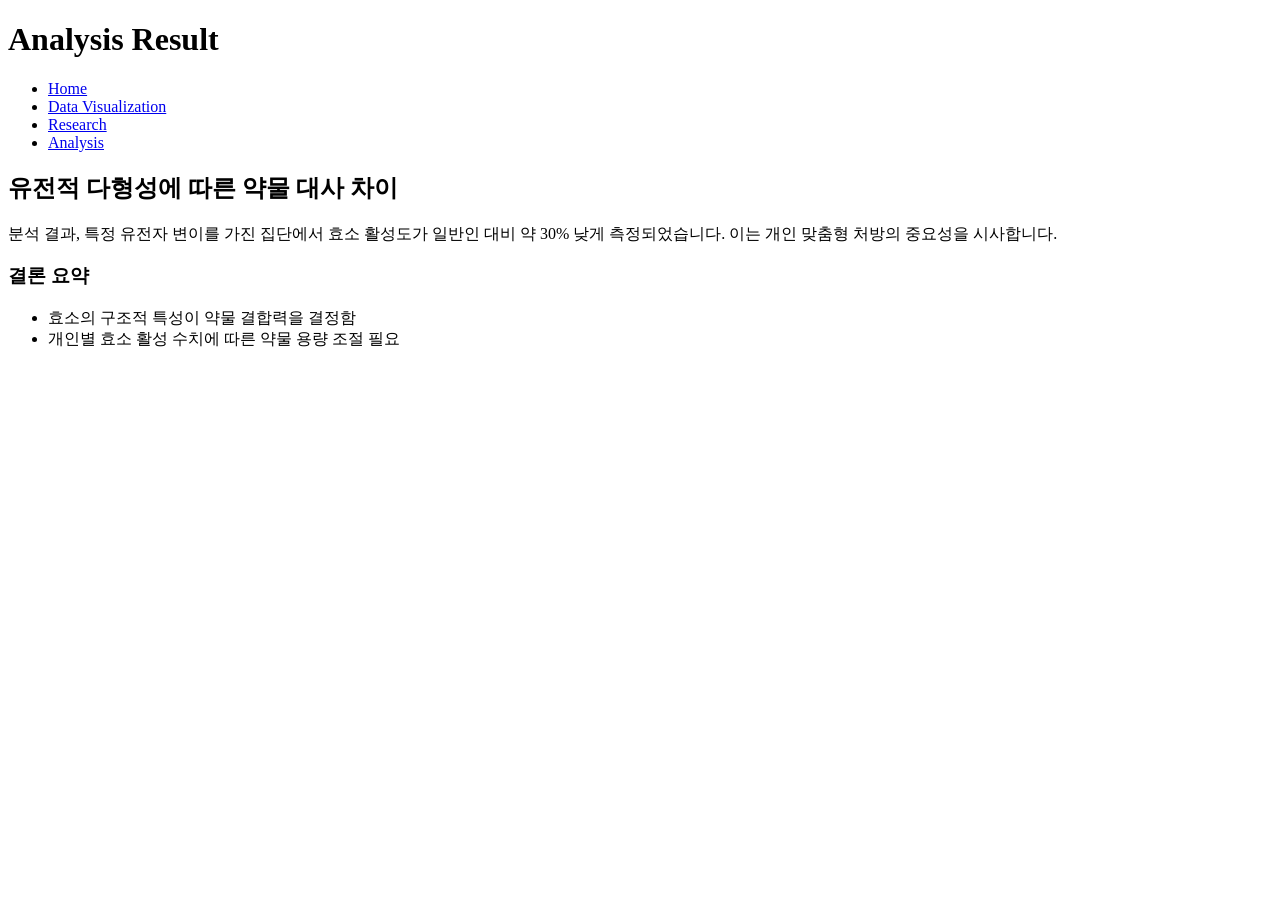
==== analysis.html @ 82a338dd "Rename analysis to analysis.html" ====
<!DOCTYPE html>
<html lang="ko">
<head>
    <meta charset="UTF-8">
    <title>Analysis Result</title>
    <link rel="stylesheet" href="style.css">
</head>
<body>
    <header>
        <h1>Analysis Result</h1>
        <nav>
            <ul>
                <li><a href="index.html">Home</a></li>
                <li><a href="data.html">Data Visualization</a></li>
                <li><a href="research.html">Research</a></li>
                <li><a href="analysis.html" class="active">Analysis</a></li>
            </ul>
        </nav>
    </header>

    <main>
        <section class="content-box">
            <h2>유전적 다형성에 따른 약물 대사 차이</h2>
            <p>분석 결과, 특정 유전자 변이를 가진 집단에서 효소 활성도가 일반인 대비 약 30% 낮게 측정되었습니다. 이는 개인 맞춤형 처방의 중요성을 시사합니다.</p>
            <div class="summary-card">
                <h3>결론 요약</h3>
                <ul>
                    <li>효소의 구조적 특성이 약물 결합력을 결정함</li>
                    <li>개인별 효소 활성 수치에 따른 약물 용량 조절 필요</li>
                </ul>
            </div>
        </section>
    </main>
</body>
</html>
---- style.css ----
<!DOCTYPE html>
<html lang="ko">
<head>
    <meta charset="UTF-8">
    <title>Data Visualization - Enzyme Selectivity</title>
    <link rel="stylesheet" href="style.css">
    <script src="https://cdn.jsdelivr.net/npm/chart.js"></script>
</head>
<body>
    <header>
        <h1>Data Visualization</h1>
        <nav>
            <ul>
                <li><a href="index.html">Home</a></li>
                <li><a href="data.html" class="active">Data Visualization</a></li>
                <li><a href="research.html">Research</a></li>
                <li><a href="analysis.html">Analysis</a></li>
            </ul>
        </nav>
    </header>

    <main>
        <section class="content-box">
            <h2>약물 농도에 따른 효소 활성도 분석</h2>
            <p>아래 그래프는 기질(약물)의 농도 변화에 따른 효소 반응 속도(Michaelis-Menten 모델)를 시각화한 데이터입니다.</p>
            <div class="chart-container">
                <canvas id="enzymeChart"></canvas>
            </div>
        </section>
    </main>

    <script>
        const ctx = document.getElementById('enzymeChart').getContext('2d');
        new Chart(ctx, {
            type: 'line',
            data: {
                labels: ['0', '10', '20', '30', '40', '50', '60'],
                datasets: [{
                    label: '효소 반응 속도 (V)',
                    data: [0, 15, 25, 32, 38, 42, 45],
                    borderColor: '#3498db',
                    backgroundColor: 'rgba(52, 152, 219, 0.2)',
                    fill: true,
                    tension: 0.4
                }]
            },
            options: {
                responsive: true,
                scales: {
                    x: { title: { display: true, text: '기질 농도 [S]' } },
                    y: { title: { display: true, text: '반응 속도 (μmol/min)' } }
                }
            }
        });
    </script>
</body>
</html>
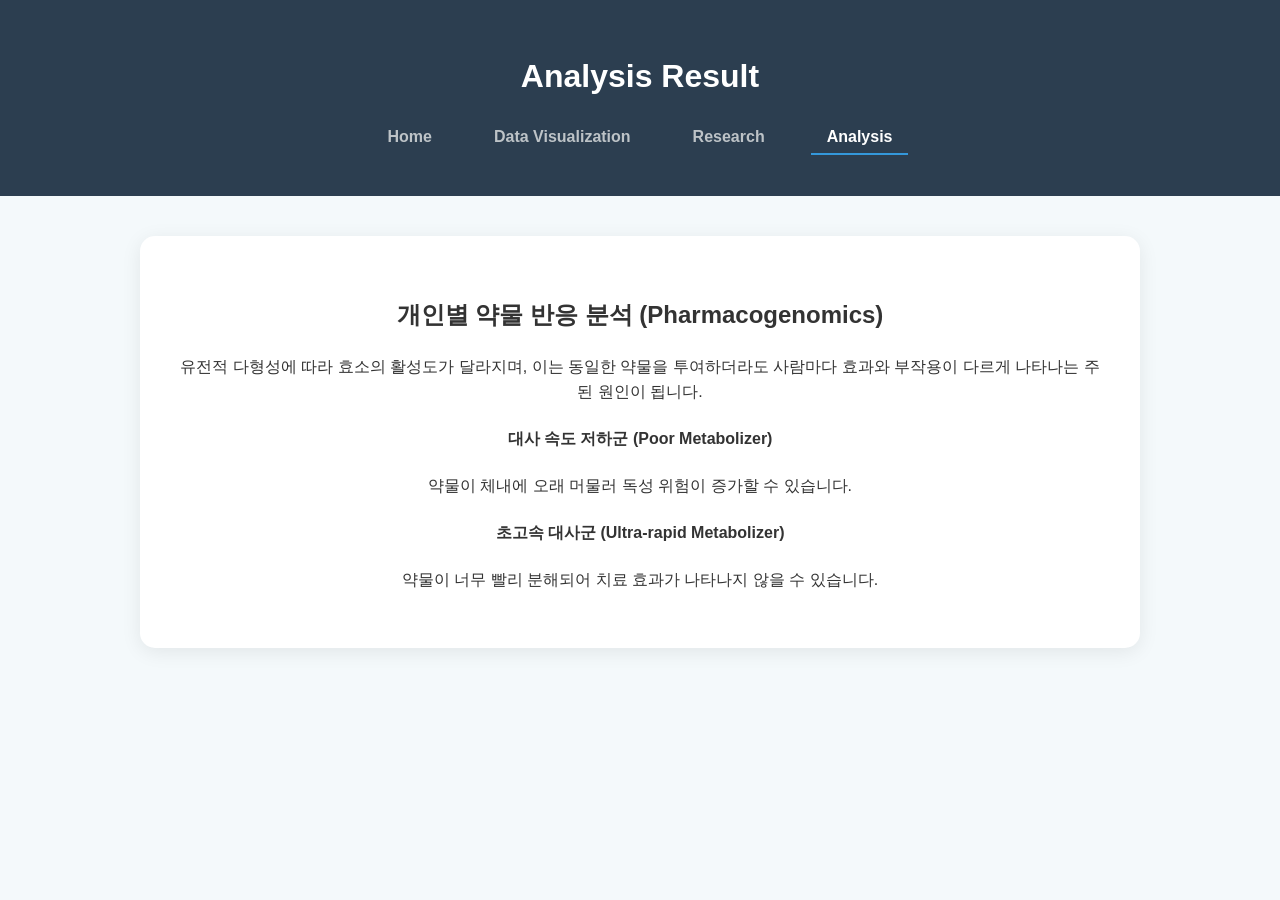
==== commit e171fbac: "Update analysis.html" ====
--- a/analysis.html
+++ b/analysis.html
@@ -2,7 +2,7 @@
 <html lang="ko">
 <head>
     <meta charset="UTF-8">
-    <title>Analysis Result</title>
+    <title>Analysis - Enzyme Selectivity</title>
     <link rel="stylesheet" href="style.css">
 </head>
 <body>
@@ -20,14 +20,18 @@
 
     <main>
         <section class="content-box">
-            <h2>유전적 다형성에 따른 약물 대사 차이</h2>
-            <p>분석 결과, 특정 유전자 변이를 가진 집단에서 효소 활성도가 일반인 대비 약 30% 낮게 측정되었습니다. 이는 개인 맞춤형 처방의 중요성을 시사합니다.</p>
-            <div class="summary-card">
-                <h3>결론 요약</h3>
-                <ul>
-                    <li>효소의 구조적 특성이 약물 결합력을 결정함</li>
-                    <li>개인별 효소 활성 수치에 따른 약물 용량 조절 필요</li>
-                </ul>
+            <h2>개인별 약물 반응 분석 (Pharmacogenomics)</h2>
+            <p>유전적 다형성에 따라 효소의 활성도가 달라지며, 이는 동일한 약물을 투여하더라도 사람마다 효과와 부작용이 다르게 나타나는 주된 원인이 됩니다.</p>
+            
+            <div class="analysis-grid">
+                <div class="analysis-item">
+                    <h4>대사 속도 저하군 (Poor Metabolizer)</h4>
+                    <p>약물이 체내에 오래 머물러 독성 위험이 증가할 수 있습니다.</p>
+                </div>
+                <div class="analysis-item">
+                    <h4>초고속 대사군 (Ultra-rapid Metabolizer)</h4>
+                    <p>약물이 너무 빨리 분해되어 치료 효과가 나타나지 않을 수 있습니다.</p>
+                </div>
             </div>
         </section>
     </main>
--- a/style.css
+++ b/style.css
@@ -1,57 +1,79 @@
-<!DOCTYPE html>
-<html lang="ko">
-<head>
-    <meta charset="UTF-8">
-    <title>Data Visualization - Enzyme Selectivity</title>
-    <link rel="stylesheet" href="style.css">
-    <script src="https://cdn.jsdelivr.net/npm/chart.js"></script>
-</head>
-<body>
-    <header>
-        <h1>Data Visualization</h1>
-        <nav>
-            <ul>
-                <li><a href="index.html">Home</a></li>
-                <li><a href="data.html" class="active">Data Visualization</a></li>
-                <li><a href="research.html">Research</a></li>
-                <li><a href="analysis.html">Analysis</a></li>
-            </ul>
-        </nav>
-    </header>
+body {
+    font-family: 'Segoe UI', sans-serif;
+    line-height: 1.6;
+    margin: 0;
+    background-color: #f4f9fb;
+    color: #333;
+}
 
-    <main>
-        <section class="content-box">
-            <h2>약물 농도에 따른 효소 활성도 분석</h2>
-            <p>아래 그래프는 기질(약물)의 농도 변화에 따른 효소 반응 속도(Michaelis-Menten 모델)를 시각화한 데이터입니다.</p>
-            <div class="chart-container">
-                <canvas id="enzymeChart"></canvas>
-            </div>
-        </section>
-    </main>
+header {
+    background-color: #2c3e50;
+    color: white;
+    padding: 30px 0;
+    text-align: center;
+}
 
-    <script>
-        const ctx = document.getElementById('enzymeChart').getContext('2d');
-        new Chart(ctx, {
-            type: 'line',
-            data: {
-                labels: ['0', '10', '20', '30', '40', '50', '60'],
-                datasets: [{
-                    label: '효소 반응 속도 (V)',
-                    data: [0, 15, 25, 32, 38, 42, 45],
-                    borderColor: '#3498db',
-                    backgroundColor: 'rgba(52, 152, 219, 0.2)',
-                    fill: true,
-                    tension: 0.4
-                }]
-            },
-            options: {
-                responsive: true,
-                scales: {
-                    x: { title: { display: true, text: '기질 농도 [S]' } },
-                    y: { title: { display: true, text: '반응 속도 (μmol/min)' } }
-                }
-            }
-        });
-    </script>
-</body>
-</html>
+nav ul {
+    list-style: none;
+    padding: 0;
+    display: flex;
+    justify-content: center;
+    gap: 30px;
+    margin-top: 20px;
+}
+
+nav a {
+    color: #bdc3c7;
+    text-decoration: none;
+    font-weight: bold;
+    padding: 8px 16px;
+    transition: 0.3s;
+}
+
+nav a:hover, nav a.active {
+    color: white;
+    border-bottom: 2px solid #3498db;
+}
+
+main {
+    max-width: 1000px;
+    margin: 40px auto;
+    padding: 0 20px;
+}
+
+.content-box {
+    background: white;
+    padding: 40px;
+    border-radius: 15px;
+    box-shadow: 0 4px 20px rgba(0,0,0,0.08);
+    text-align: center;
+}
+
+.main-img {
+    width: 100%;
+    max-width: 500px;
+    height: auto;
+    margin-bottom: 20px;
+    border-radius: 10px;
+}
+
+.chart-container {
+    width: 100%;
+    max-width: 800px;
+    margin: 30px auto;
+}
+
+.summary-card {
+    background: #e8f4f8;
+    padding: 20px;
+    border-left: 5px solid #3498db;
+    text-align: left;
+    margin-top: 20px;
+}
+
+footer {
+    text-align: center;
+    padding: 20px;
+    color: #888;
+    font-size: 0.9rem;
+}
